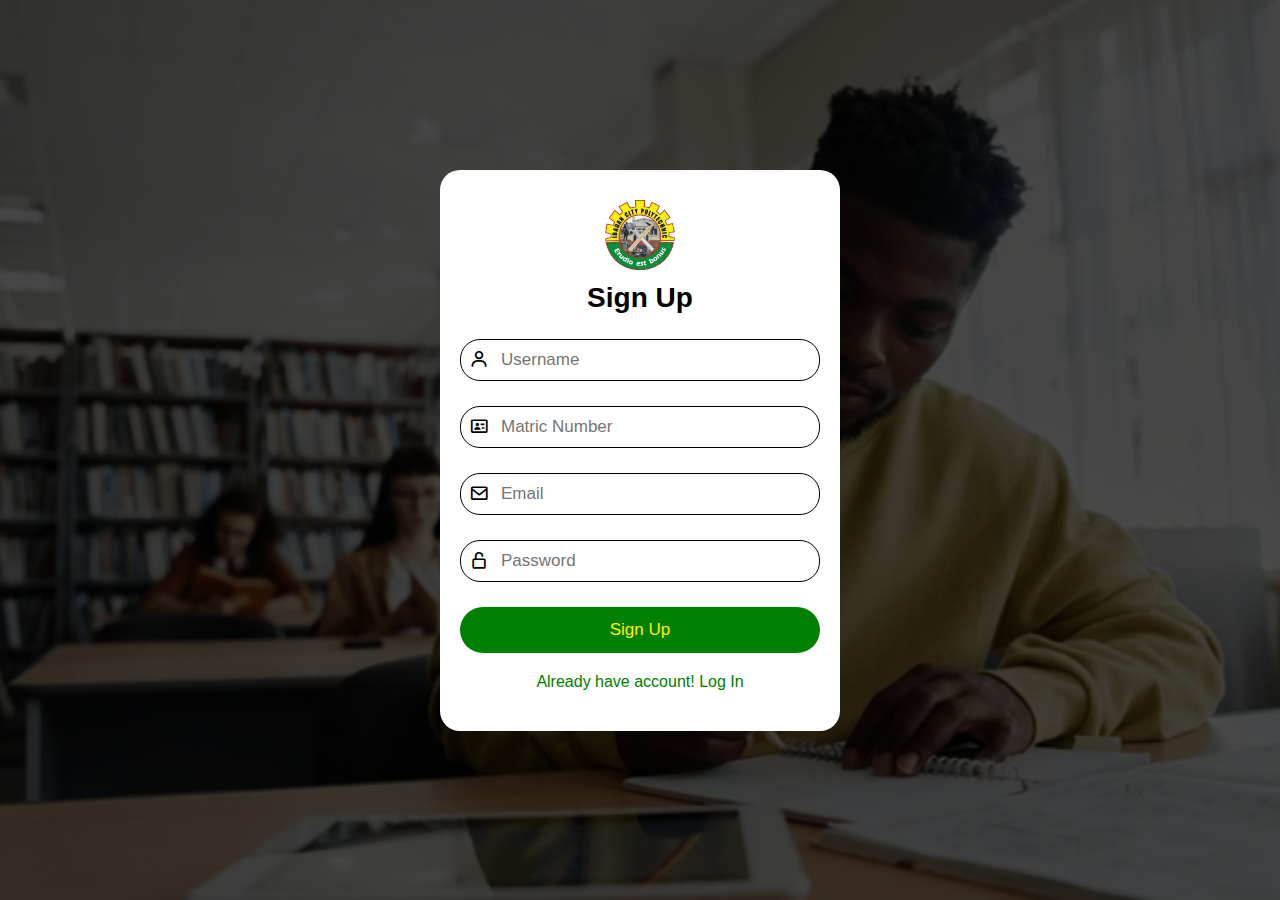
==== ND 2 Project - Copy/Index1.html @ c5b9ef9d "Add files via upload" ====
<!DOCTYPE html>
<html lang="en">
<head>
    <link rel="icon" href="images__23_-removebg-preview.png">
    <meta charset="UTF-8">
    <meta name="viewport" content="width=device-width, initial-scale=1.0">
    <title>Sign Up page</title>
    <link rel="stylesheet" href="Style1.css">
    <link href='https://unpkg.com/boxicons@2.1.4/css/boxicons.min.css'rel='stylesheet'>
</head>
<body>
    <div class="wrapper">
        <form action="">
            <div class="logo">
                <img src="images__23_-removebg-preview.png" alt="" width="70px">
            </div>
            <h1>Sign Up</h1>
            
            <div class="int">
                <i class='bx bx-user'></i>
                <input type="text" placeholder="Username">
            </div>
            <div class="int">
                <i class='bx bx-id-card'></i>
                <input type="text" placeholder="Matric Number">
            </div>
            <div class="int">
                <i class='bx bx-envelope'></i>
                <input type="email" placeholder="Email">
            </div>
            <div class="int">
                <i class='bx bx-lock-open-alt'></i>
                <input type="password" placeholder="Password">
            </div>

            <div class="sign">
                <input type="submit" value="Sign Up">
            </div>
            
            <div class="sign1">
                <p>Already have account! <a href="Index2.html">Log In</a></p>
            </div>

           
        </form>
    </div>
</body>
</html>
---- ND 2 Project - Copy/Style1.css ----
*{
    margin: 0;
    padding: 0;
    box-sizing: border-box;
    font-family: sans-serif;
}
.wrapper{
    width: 100%;
    height: 100vh;
    background-image: linear-gradient(rgb(0, 0, 0, 0.72),rgba(0, 0, 0, 0.7)), url(draw.webp);
    background-size: cover;
    background-position: center;
    align-content: center;
}
form{
    width: 400px;
    margin: auto;
    background-color: rgb(255, 255, 255);
    text-align: center;
    padding: 30px 20px;
    transition: .42s;
    border-radius: 20px;
    
}
form h1{
    color: #000000;
    margin: 8px;
    font-size: 28px;
}
form .int{
    width: 100%;
    position: relative;
    margin:  25px 0;
}
.logo{
    cursor: pointer;
}
.int input{
    width: 100%;
    padding: 10px 10px 10px 40px;
    outline: none;
    border: 1px solid #000;
    border-radius: 20px;
    font-size: 17px;
}
.int .bx{
    position: absolute;
    left: 9px;
    top: 10px;
    font-size: 20px;
}

.sign input{
    width: 100%;
    padding: 13px;
    border-radius: 25px;
    outline: none;
    border: none;
    font-size: 17px;
    background-color: green;
    color: #fff000;
    margin-bottom: 20px;
    cursor: pointer;
}
.sign input:hover{
    background-color: transparent;
    color: green;
    border: 2px solid #fff000;
    transition: .4s;
    transform: scale(0.9);
}
.sign1{
    margin-bottom: 10px;
}
.sign1 p{
    color: green;
}
.sign1 a{
    color:  green;
    text-decoration: none;
}
.sign1 a:hover{
    text-decoration: underline;
}
form h5{
    font-size: 20px;
    margin-bottom: 7px;
    
}

.more{
    background-color: #bdbcbc;
    padding: 13px;
    border-radius: 15px;
    display: flex;
    align-items: center;
    justify-content: center;
    cursor: pointer;
    
}
.more img{
    margin-right: 20px;
}


/*----- Log In ----- */

.box{
    display: flex;
    justify-content: space-between;
    margin-top: -17px;
    margin-bottom: 23px;
}
.box p{
    color: green;
    
}
.box a{
    text-decoration: none;
    color: green;
}
.box a:hover{
    text-decoration: underline;
}
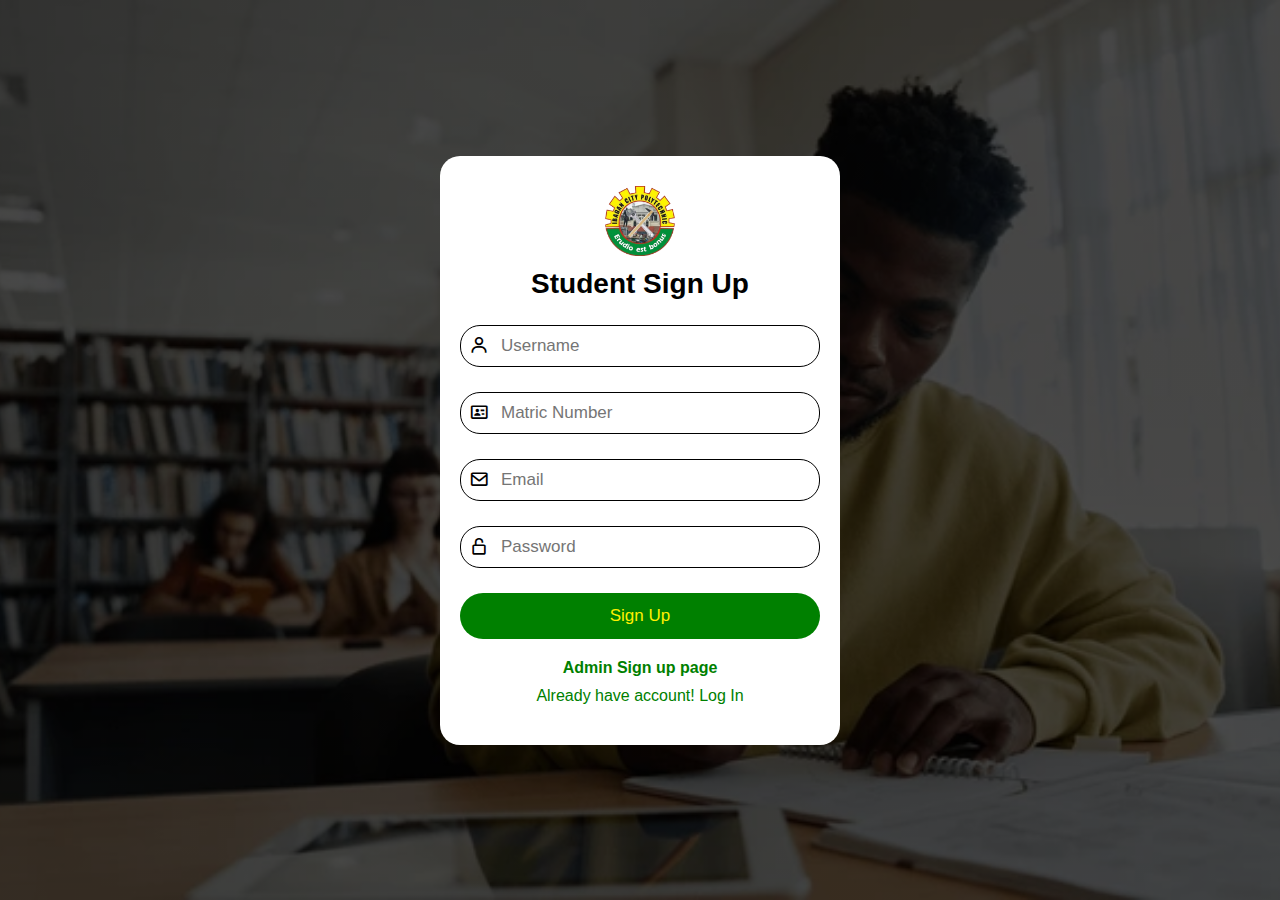
==== commit e6584823: "Add files via upload" ====
--- a/ND 2 Project - Copy/Index1.html
+++ b/ND 2 Project - Copy/Index1.html
@@ -14,7 +14,7 @@
             <div class="logo">
                 <img src="images__23_-removebg-preview.png" alt="" width="70px">
             </div>
-            <h1>Sign Up</h1>
+            <h1>Student Sign Up</h1>
             
             <div class="int">
                 <i class='bx bx-user'></i>
@@ -38,6 +38,7 @@
             </div>
             
             <div class="sign1">
+                <h4><a href="index3.html">Admin Sign up page</a></h4>
                 <p>Already have account! <a href="Index2.html">Log In</a></p>
             </div>
 
--- a/ND 2 Project - Copy/Style1.css
+++ b/ND 2 Project - Copy/Style1.css
@@ -72,6 +72,9 @@
 .sign1{
     margin-bottom: 10px;
 }
+.sign1 h4{
+    padding-bottom: 10px;
+}
 .sign1 p{
     color: green;
 }
